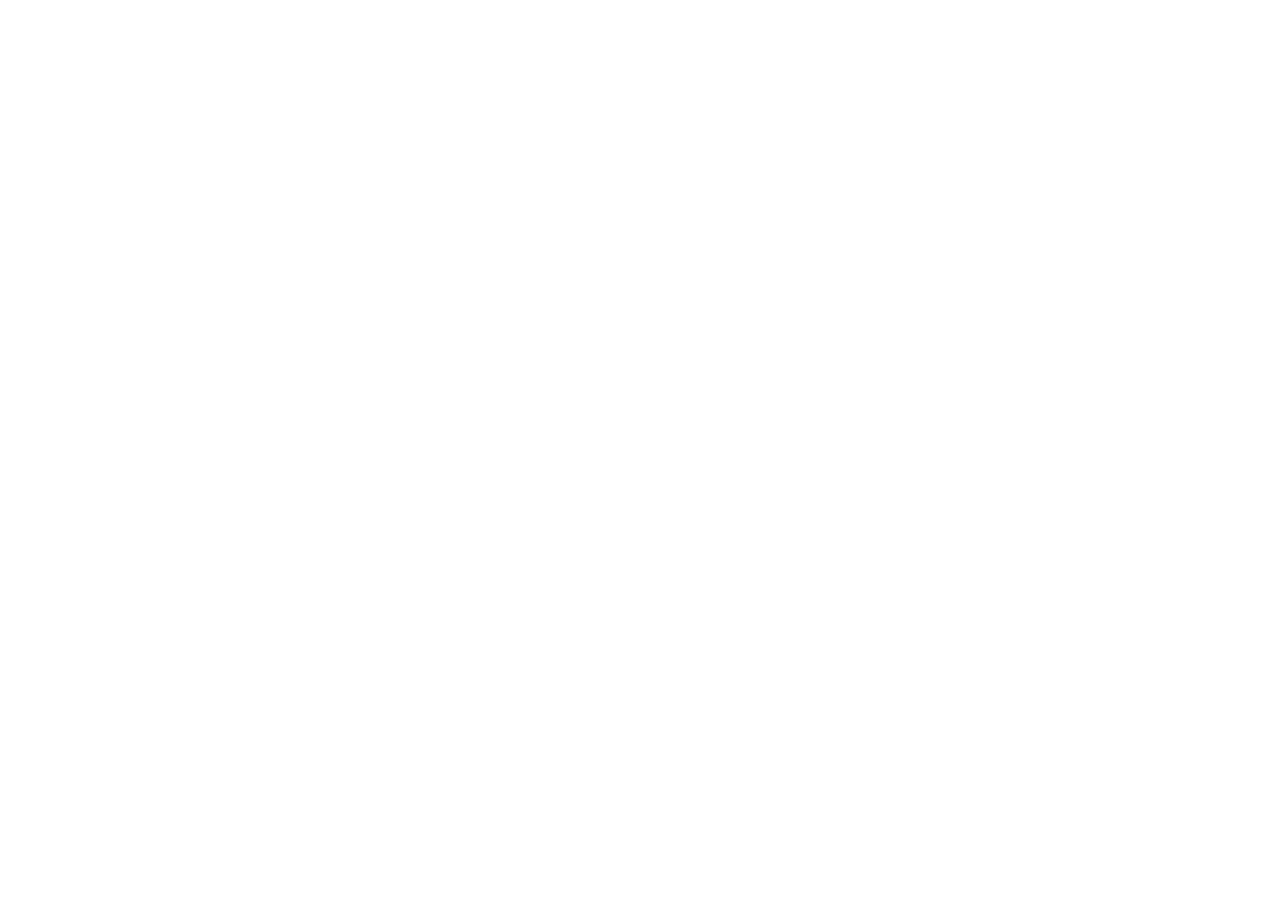
==== index.html @ a5a302b2 "create html and the styles" ====
<!DOCTYPE html>
<html lang="en">
<head>
    <meta charset="UTF-8">
    <meta http-equiv="X-UA-Compatible" content="IE=edge">
    <meta name="viewport" content="width=device-width, initial-scale=1.0">
    <title>projeto redes sociais</title>
    <link rel="stylesheet" href="estilos/style.css">
    <link rel="shortcut icon" href="favicon.ico" type="image/x-icon">
</head>
<body>
    
</body>
</html>
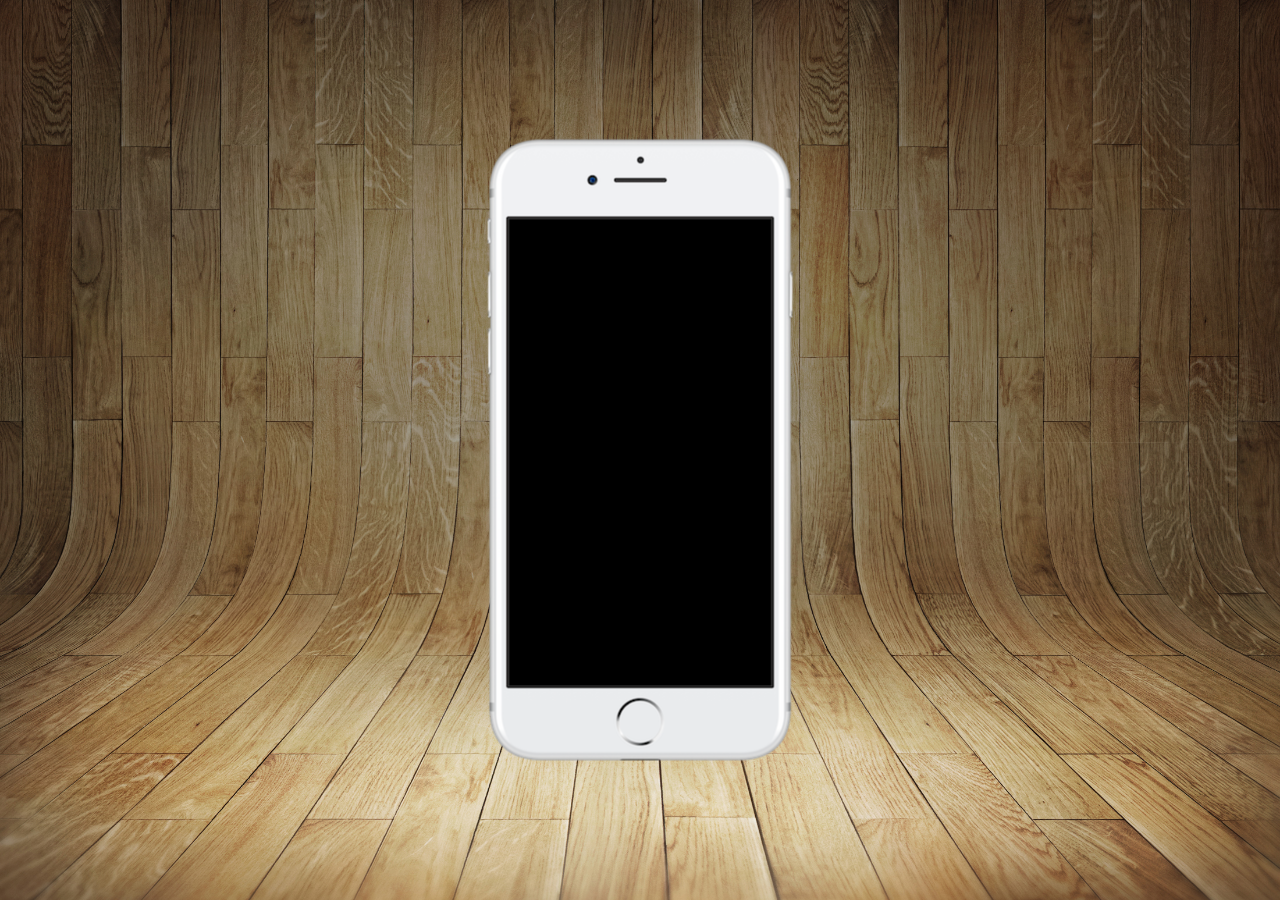
==== commit 88f15746: "estilos base" ====
--- a/index.html
+++ b/index.html
@@ -1,5 +1,5 @@
 <!DOCTYPE html>
-<html lang="en">
+<html lang="pt-br">
 <head>
     <meta charset="UTF-8">
     <meta http-equiv="X-UA-Compatible" content="IE=edge">
@@ -9,6 +9,13 @@
     <link rel="shortcut icon" href="favicon.ico" type="image/x-icon">
 </head>
 <body>
-    
+    <main>
+        <section id="telefone">
+
+        </section>
+        <section id="botao">
+
+        </section>
+    </main>
 </body>
 </html>--- a/estilos/style.css
+++ b/estilos/style.css
@@ -0,0 +1,38 @@
+@charset "UTF-8";
+
+*{
+    margin: 0px;
+    padding: 0px;
+    font-family: Arial, Helvetica, sans-serif;
+}
+html, body{
+    height: 100vh;
+    width: 100vw;
+    background-color: black;
+    
+}
+body{
+    background: url(../imagens/fundo-madeira.jpg) no-repeat top center;
+    background-size: cover;
+    background-attachment: fixed;
+}
+main{
+    height: 100vh;
+    position: relative;
+    
+}
+
+section#telefone{
+    position: absolute;
+    top: 50%;
+    left: 50%;
+    transform: translate(-50%, -50%);
+
+    height: 627px;
+    width: 311px;
+    background: url(../imagens/frame-iphone.png) no-repeat;
+    
+    
+
+    
+}
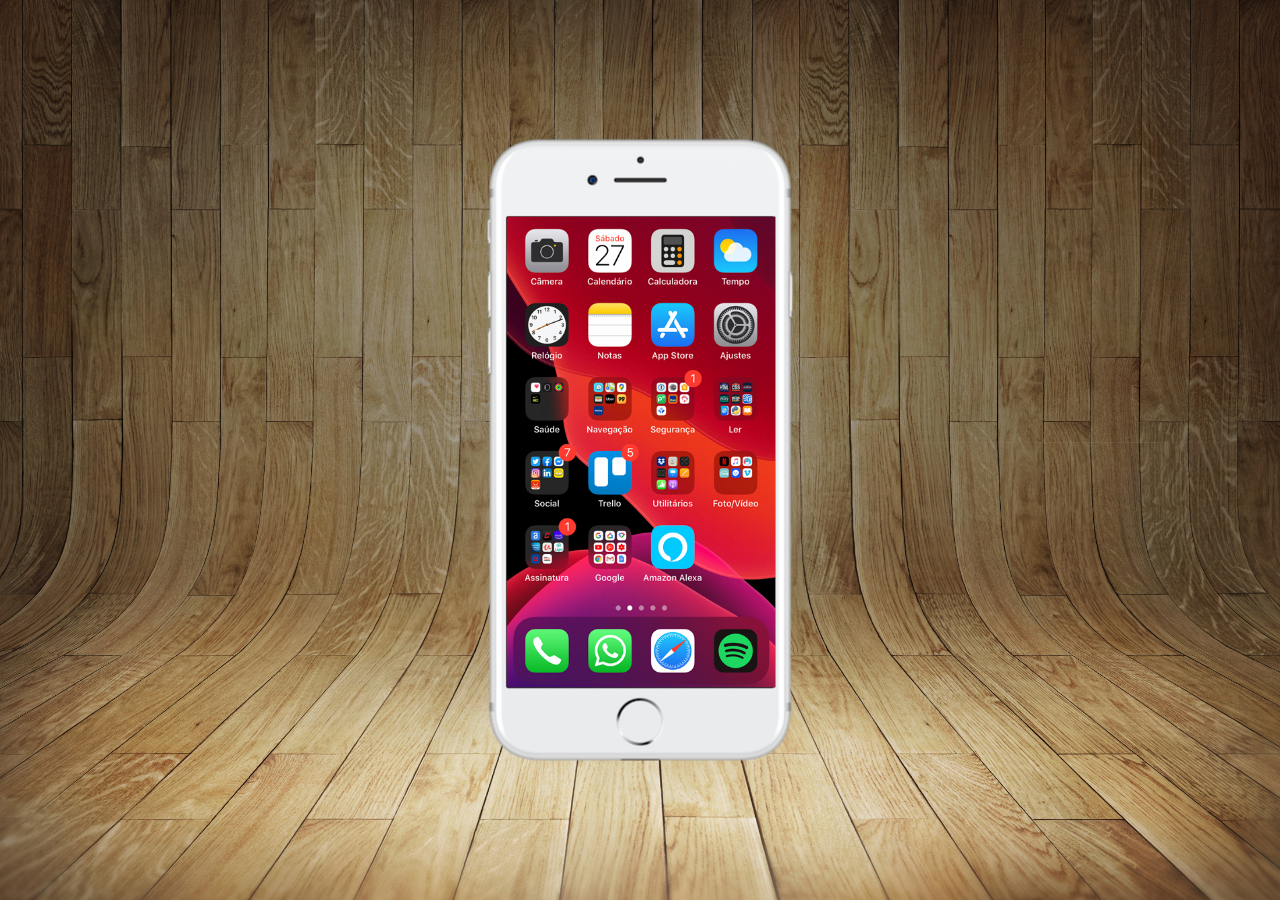
==== commit 3c97d877: "home criado" ====
--- a/index.html
+++ b/index.html
@@ -11,7 +11,7 @@
 <body>
     <main>
         <section id="telefone">
-
+            <iframe src="home.html" frameborder="0" name="tela" id="tela"></iframe>
         </section>
         <section id="botao">
 
--- a/estilos/style.css
+++ b/estilos/style.css
@@ -36,3 +36,10 @@
 
     
 }
+iframe#tela{
+    position: relative;
+    top: 80px;
+    left: 22px;
+    width: 269px;
+    height: 471px;
+}
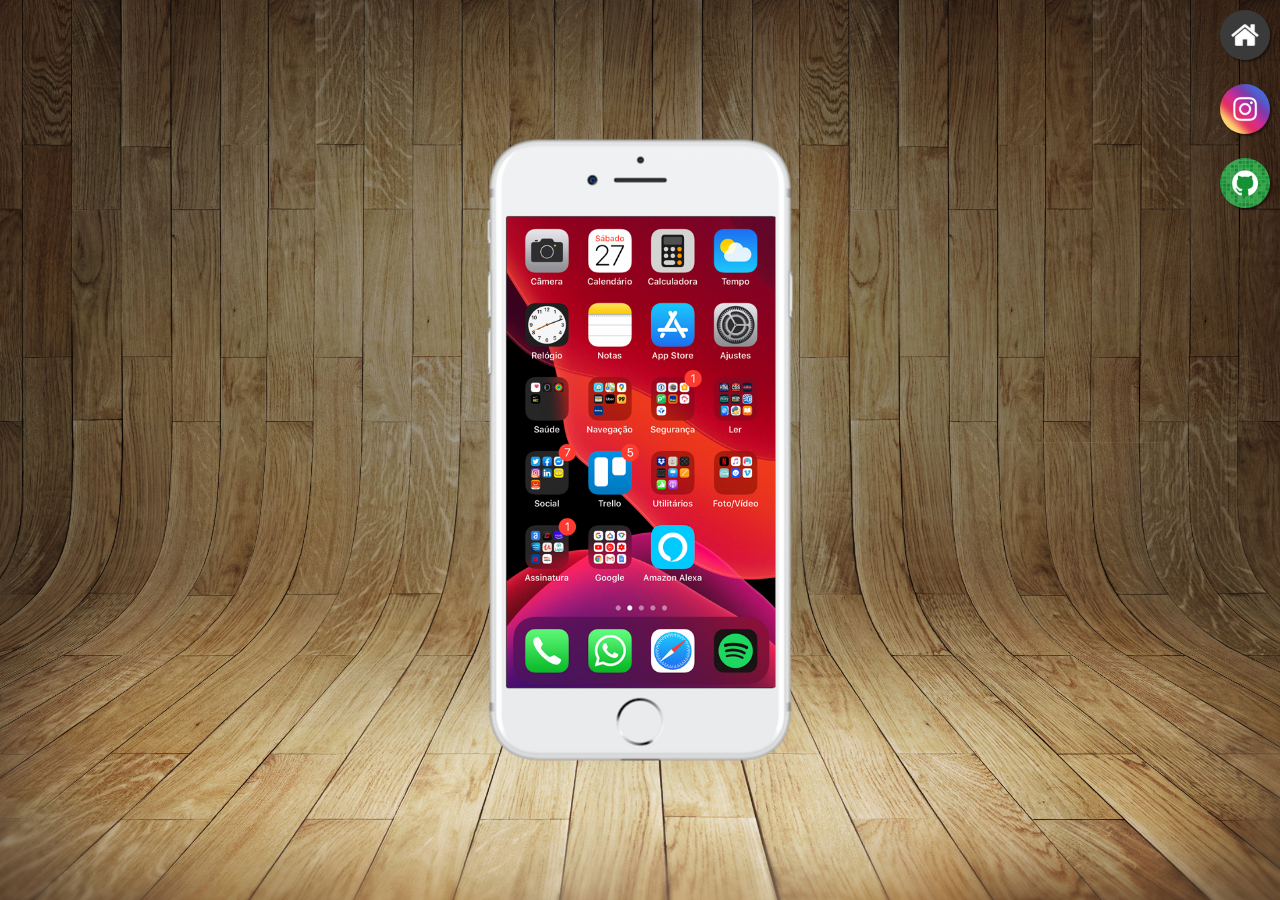
==== commit 0c7d4361: "botões" ====
--- a/index.html
+++ b/index.html
@@ -11,9 +11,12 @@
 <body>
     <main>
         <section id="telefone">
-            <iframe src="home.html" frameborder="0" name="tela" id="tela"></iframe>
+            <iframe src="home.html" frameborder="0" name="tela" id="tela">navegador incompativel :/</iframe>
         </section>
         <section id="botao">
+            <a href="#" target="tela"><img src="imagens/logo-home.jpg" alt="home"></a><br>
+            <a href="#" target="tela"><img src="imagens/logo-instagram.jpg" alt="instagram"></a><br>
+            <a href="#" target="tela"><img src="imagens/logo-github.jpg" alt=""></a><br>
 
         </section>
     </main>
--- a/estilos/style.css
+++ b/estilos/style.css
@@ -43,3 +43,19 @@
     width: 269px;
     height: 471px;
 }
+section#botao > a > img{
+width: 50px;
+margin: 10px;
+border-radius: 50%;
+box-shadow: 2px 2px 2px rgba(0, 0, 0, 0.452);
+box-sizing: border-box;
+}
+section#botao{
+    text-align: right;
+}
+section#botao img:hover{
+    border: 2px solid rgba(255, 255, 255, 0.014);
+    transform: translate(-3px, -3px);
+    box-shadow: 5px 5px 10px rgba(0, 0, 0, 0.603);
+    transition: transform 0.5s, border 1s;
+}
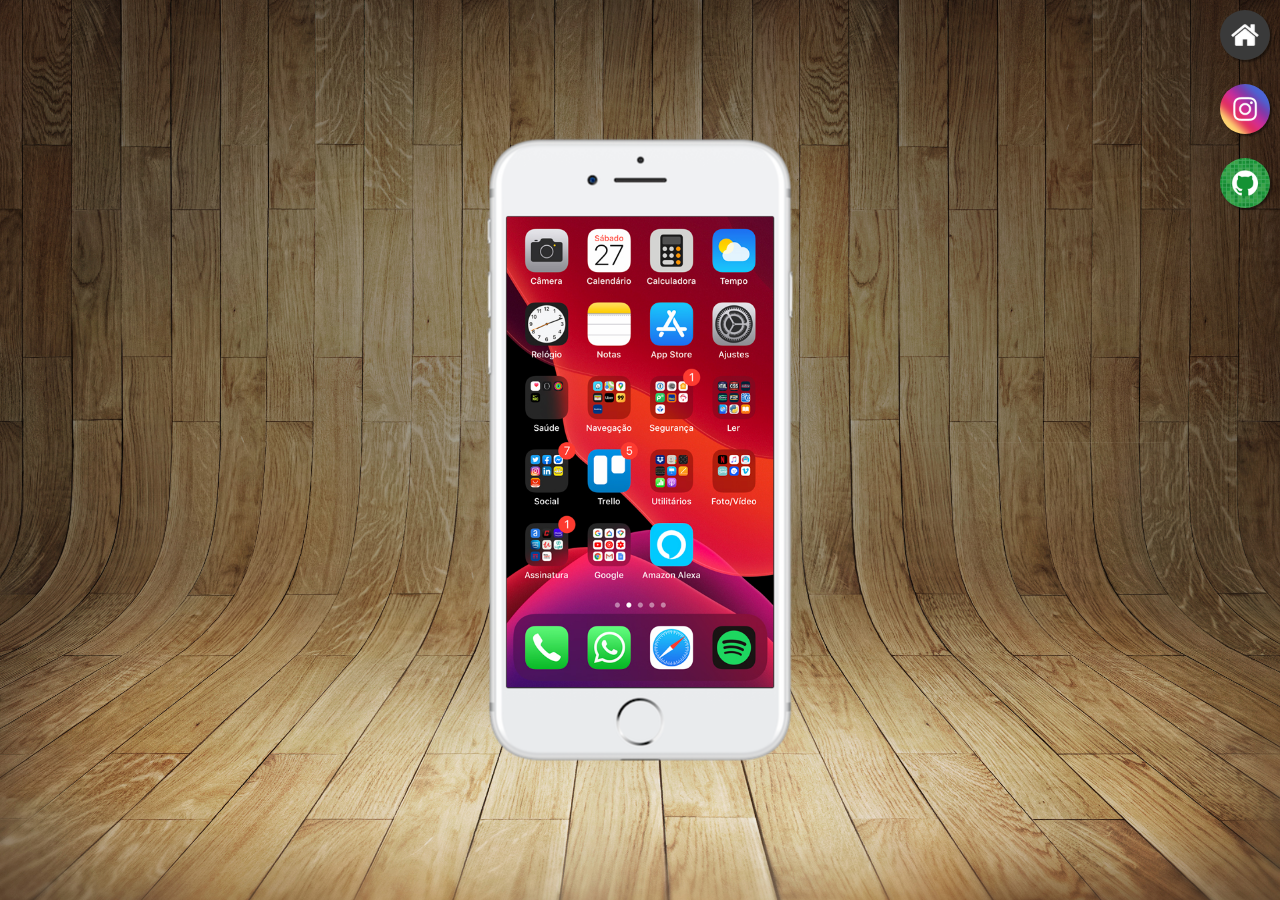
==== commit 4ef1df26: "quase finalizado" ====
--- a/index.html
+++ b/index.html
@@ -14,9 +14,9 @@
             <iframe src="home.html" frameborder="0" name="tela" id="tela">navegador incompativel :/</iframe>
         </section>
         <section id="botao">
-            <a href="#" target="tela"><img src="imagens/logo-home.jpg" alt="home"></a><br>
-            <a href="#" target="tela"><img src="imagens/logo-instagram.jpg" alt="instagram"></a><br>
-            <a href="#" target="tela"><img src="imagens/logo-github.jpg" alt=""></a><br>
+            <a href="home.html" target="tela"><img src="imagens/logo-home.jpg" alt="home"></a><br>
+            <a href="instagram.html" target="tela"><img src="imagens/logo-instagram.jpg" alt="instagram"></a><br>
+            <a href="github.html" target="tela"><img src="imagens/logo-github.jpg" alt=""></a><br>
 
         </section>
     </main>
--- a/estilos/style.css
+++ b/estilos/style.css
@@ -40,7 +40,7 @@
     position: relative;
     top: 80px;
     left: 22px;
-    width: 269px;
+    width: 267px;
     height: 471px;
 }
 section#botao > a > img{
@@ -59,3 +59,6 @@
     box-shadow: 5px 5px 10px rgba(0, 0, 0, 0.603);
     transition: transform 0.5s, border 1s;
 }
+a:hover{
+    
+}
